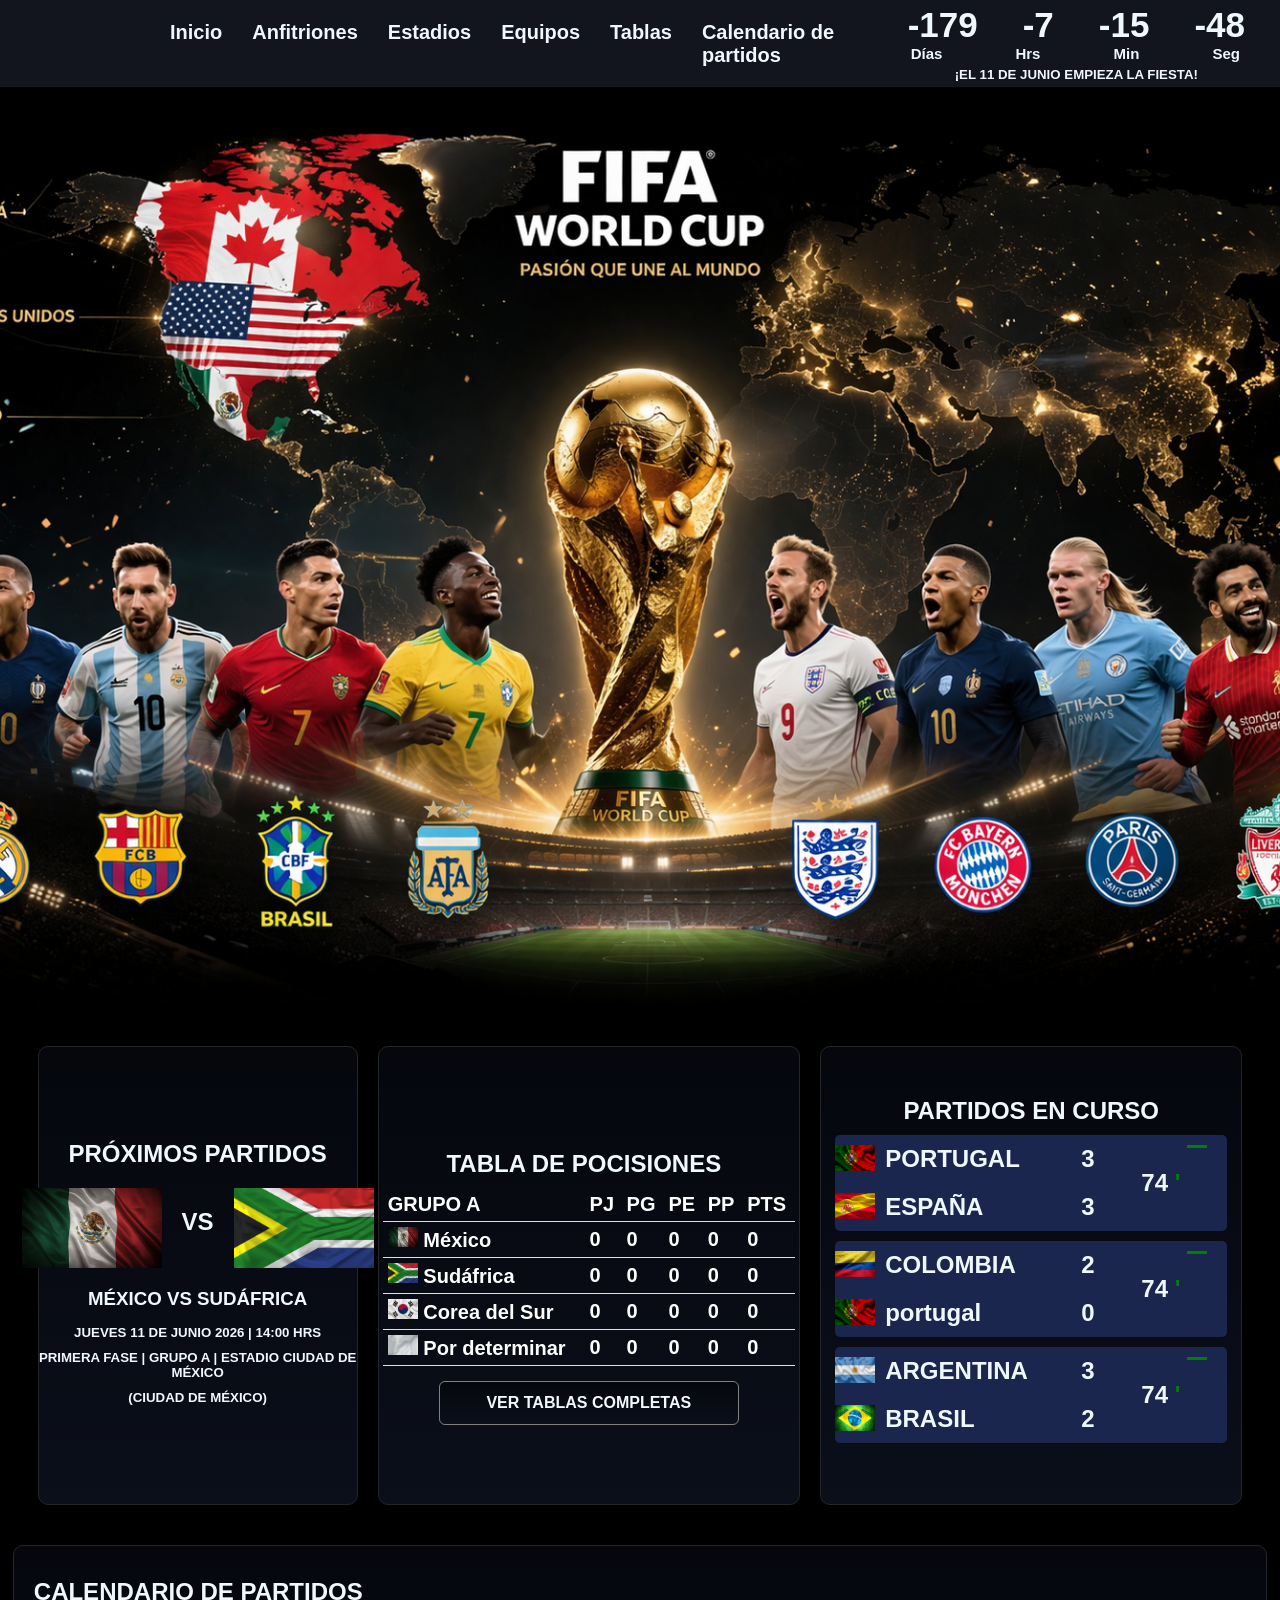
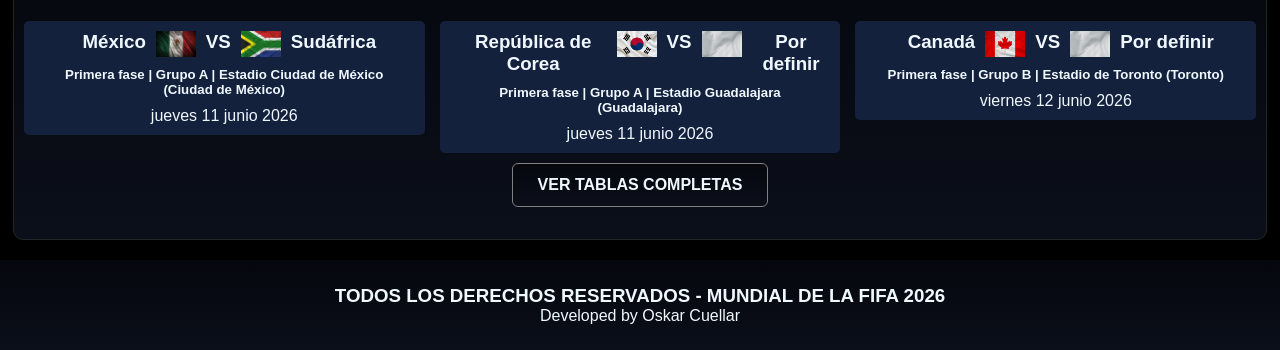
==== index.html @ 8d3743b7 "Primer commit" ====
<!DOCTYPE html>
<html lang="en">

<head>
    <meta charset="UTF-8">
    <meta name="viewport" content="width=device-width, initial-scale=1.0">
    <title>Mundial</title>
    <link rel="stylesheet" href="CSS/style.css">
    <script src="JS/script.js"></script>

</head>

<body>

    <header>
        <nav class="navegador">
            <div class="infos">
                <img src="Images/logo.png" alt="">
            </div>
            <ul class="info">
                <li><a href="index.html">Inicio</a></li>
                <li><a href="anfitriones.html">Anfitriones</a></li>
                <li><a href="estadios.html">Estadios</a></li>
                <li><a href="equipos.html">Equipos</a></li>
                <li><a href="">Tablas</a>
                    <ul class="submenu">
                        <li><a href="tablagrupos.html">Tablas de Grupos</a></li>
                        <li><a href="">Tabla de posiciones</a></li>
                    </ul>
                </li>
                <li><a href="calenpartidos.html">Calendario de partidos</a></li>

            </ul>

            <div class="tiempoindi">
                <div class="regresivo">
                    <h2 id="dias"></h2>
                    <h2 id="horas"></h2>
                    <h2 id="minutos"></h2>
                    <h2 id="segundos"></h2>
                </div>

                <div class="indicador">
                    <h3>Días</h3>
                    <h3>Hrs</h3>
                    <h3>Min</h3>
                    <h3>Seg</h3>
                </div>

                <div class="mensa">
                    <h5>¡EL 11 DE JUNIO EMPIEZA LA FIESTA!</h5>
                </div>
            </div>
        </nav>
    </header>

    <section class="Top">

    </section>

    <section class="mid">
        <div class="iz">
            <div class="contenido">
                <div class="titulo">
                    <h2>PRÓXIMOS PARTIDOS</h2>
                </div>

                <div class="enfrenta">
                    <img src="images/banderas/banderamexico.avif" alt="">
                    <h1>VS</h1>
                    <img src="images/banderas/banderasudafrica.avif" alt="">

                </div>

                <div class="botmid">
                    <h3>MÉXICO VS SUDÁFRICA</h3>
                    <H5>JUEVES 11 DE JUNIO 2026 | 14:00 HRS</H5>
                    <H5>PRIMERA FASE | GRUPO A | ESTADIO CIUDAD DE MÉXICO</H5>
                    <H5>(CIUDAD DE MÉXICO)</H5>

                </div>
            </div>

        </div>
        <div class="mi">
            <div class="contene">
                <div class="titulomi">
                    <h2>TABLA DE POCISIONES</h2>
                </div>
                <table class="Tablapos">

                    <tr>
                        <th>GRUPO A</th>
                        <th>PJ</th>
                        <th>PG</th>
                        <th>PE</th>
                        <th>PP</th>
                        <th>PTS</th>
                    </tr>
                    <tr>
                        <th class="imagen"><img src="images/banderas/banderamexico.avif" alt="">
                            México</th>
                        <th>0</th>
                        <th>0</th>
                        <th>0</th>
                        <th>0</th>
                        <th>0</th>
                    </tr>

                    <tr>
                        <th class="imagen"><img src="images/banderas/banderasudafrica.avif" alt="">
                            Sudáfrica</th>
                        <th>0</th>
                        <th>0</th>
                        <th>0</th>
                        <th>0</th>
                        <th>0</th>
                    </tr>

                    <tr>
                        <th class="imagen"><img src="images/banderas/banderakoreasur.jpg" alt="">
                            Corea del Sur</th>
                        <th>0</th>
                        <th>0</th>
                        <th>0</th>
                        <th>0</th>
                        <th>0</th>
                    </tr>

                    <tr>
                        <th class="imagen"><img src="images/banderas/banderablanca.avif" alt="">
                            Por determinar</th>
                        <th>0</th>
                        <th>0</th>
                        <th>0</th>
                        <th>0</th>
                        <th>0</th>
                    </tr>

                </table>
                <div class="boton">
                    <div class="botonmid">
                        <a href="tablagrupos.html">
                            VER TABLAS COMPLETAS
                        </a>
                    </div>
                </div>
            </div>
        </div>
        <div class="der">
            <div class="contenedorder">
                <div class="titulode">
                    <h2>PARTIDOS EN CURSO</h2>
                </div>
                <div class="partidos">
                    <div class="partido">
                        <div class="equipos">
                            <div class="equipo">
                                <img src="images/banderas/banderaportugal.jpg" alt="">
                                <h2>PORTUGAL</h2>
                            </div>
                            <div class="equipo">
                                <img src="images/banderas/banderaespaña.avif" alt="">
                                <h2>ESPAÑA</h2>
                            </div>
                        </div>
                        <div class="marcador">
                            <div class="goles">
                                <h2>3</h2>
                            </div>
                            <div class="goles">
                                <h2>3</h2>
                            </div>
                        </div>
                        <div class="tiempo">
                            <h2>74 <span>'</span></h2>
                        </div>
                        <div class="card">
                            <div class="linea-tiempo"></div>
                        </div>
                    </div>

                    <div class="partido">
                        <div class="equipos">
                            <div class="equipo">
                                <img src="images/banderas/banderacolombia.jfif" alt="">
                                <h2>COLOMBIA</h2>
                            </div>
                            <div class="equipo">
                                <img src="images/banderas/banderaportugal.jpg" alt="">
                                <h2>portugal</h2>
                            </div>
                        </div>
                        <div class="marcador">
                            <div class="goles">
                                <h2>2</h2>
                            </div>
                            <div class="goles">
                                <h2>0</h2>
                            </div>
                        </div>
                        <div class="tiempo">
                            <h2>74 <span>'</span></h2>
                        </div>
                        <div class="card">
                            <div class="linea-tiempo"></div>
                        </div>
                    </div>

                    <div class="partido">
                        <div class="equipos">
                            <div class="equipo">
                                <img src="images/banderas/banderaargentina.jpg" alt="">
                                <h2>ARGENTINA</h2>
                            </div>
                            <div class="equipo">
                                <img src="images/banderas/banderabrasil.jpg" alt="">
                                <h2>BRASIL</h2>
                            </div>
                        </div>
                        <div class="marcador">
                            <div class="goles">
                                <h2>3</h2>
                            </div>
                            <div class="goles">
                                <h2>2</h2>
                            </div>
                        </div>
                        <div class="tiempo">
                            <h2>74 <span>'</span></h2>
                        </div>
                        <div class="card">
                            <div class="linea-tiempo"></div>
                        </div>
                    </div>
                </div>
            </div>
        </div>
    </section>

    <footer class="bot">

        <div class="gen">
            <div class="contenebot">
                <div class="titulobot">
                    <h2>CALENDARIO DE PARTIDOS</h2>
                </div>
                <div class="programacion">
                    <div class="encuentros">
                        <div class="encuentro">
                            <div></div>
                            <h3>México </h3>
                            <img src="images/banderas/banderamexico.avif" alt="">
                            <h3>VS</h3>
                            <img src="images/banderas/banderasudafrica.avif" alt="">
                            <h3>Sudáfrica</h3>
                        </div>

                        <div class="encuentroinfo">
                            <h5>Primera fase | Grupo A | Estadio Ciudad de México (Ciudad de México)</h5>
                        </div>

                        <div class="fecha">
                            <p>jueves 11 junio 2026

                            </p>
                        </div>

                    </div>

                    <div class="encuentros">
                        <div class="encuentro">
                            <div></div>
                            <h3>República de Corea </h3>
                            <img src="images/banderas/banderakoreasur.jpg" alt="">
                            <h3>VS</h3>
                            <img src="images/banderas/banderablanca.avif" alt="">
                            <h3>Por definir</h3>
                        </div>

                        <div class="encuentroinfo">
                            <h5>Primera fase | Grupo A | Estadio Guadalajara (Guadalajara)</h5>
                        </div>

                        <div class="fecha">
                            <p>jueves 11 junio 2026

                            </p>
                        </div>

                    </div>

                    <div class="encuentros">
                        <div class="encuentro">
                            <div></div>
                            <h3>Canadá </h3>
                            <img src="images/banderas/banderacanada.jpg" alt="">
                            <h3>VS</h3>
                            <img src="images/banderas/banderablanca.avif" alt="">
                            <h3>Por definir</h3>
                        </div>

                        <div class="encuentroinfo">
                            <h5>Primera fase | Grupo B | Estadio de Toronto (Toronto)</h5>
                        </div>

                        <div class="fecha">
                            <p>viernes 12 junio 2026

                            </p>
                        </div>

                    </div>
                </div>

                <div class="btncalen">
                    <div class="btncalendario">
                        <a href="">
                            VER TABLAS COMPLETAS
                        </a>
                    </div>
                </div>
            </div>
        </div>

    </footer>

    <footer class="foot">
        <div class="derechos">
            <h3>TODOS LOS DERECHOS RESERVADOS - MUNDIAL DE LA FIFA 2026</h3>
            <p>Developed by Oskar Cuellar</p>
        </div>
    </footer>

</body>

</html>
---- CSS/style.css ----
*{
    margin: 0;
    padding: 0;
    box-sizing: border-box;
    font-family: Arial, Helvetica, sans-serif;
}

body {
    background: black
}

.navegador {
    display: flex;
    justify-content: space-between;
    background: rgba(20, 23, 31, 0.95);
    align-items: center;
    width: 100%;
    position: fixed;
    padding: 5px 20px;
    top: 0;
    

}

.navegador img {
    background-position: center;
    background-size: cover;
    width: 150px;
}



.info {
    display: flex;
    gap: 50px;
    list-style: none;
    transition: 03s;
    padding-right: 20px;
}

.info a {
    text-decoration: none;
    color: aliceblue;
    font-weight: 600;
    font-size: 20px;
    transition: 0.3s ease;
    display: block;
}

.infos {
    display: flex;
    gap: 10px;
    align-items: center;

}

.tiempoindi{
    padding-right: 15px;
    
}

.mensa{
    color: aliceblue;
    text-align: center;
    padding-top: 5px;
}

.regresivo{
    display: flex;
    gap: 45px;
    justify-content: space-between;
    
}

nav h2 {
    color: aliceblue;
    font-size: 35px;
}

.indicador{
    display: flex;
    gap: 40px;
    justify-content: space-between;
    padding: 0px 5px 0px 3px;
}

.indicador h3{
    color: aliceblue;
    font-size: 15px;
}
.submenu {
    display: none;
    position: absolute;
    background: rgba(20, 23, 31, 0.95);
    top: 100%;
    list-style: none;
    padding: 20px 40px;
}

.submenu li {
    border-bottom: 1px solid white;
}

.info li:hover .submenu {
    display: block;
}

.info {
    display: flex;
    gap: 30px;
    list-style: none;
}

.info li {
    position: relative;
}

.info a {
    text-decoration: none;
    color: aliceblue;
    font-weight: 600;
    font-size: 20px;
    transition: 0.3s ease;
    display: block;
}

.info a:hover {
    color: #14213d;

}

.Top {
    color: white;
    height: 900px;
    text-align: center;
    background: url("../images/fotoindex.png") center/cover no-repeat;
    background-size: cover;
    display: flex;
    justify-content: center;
    align-items: center;
    margin-top: 105px;
}

.Top h1 {
    font-size: 70px;
}

.tiempomundial{
    align-items: center;
}

.marca{
    display: flex;
    justify-content: center;
    margin-top: 20px ;
    gap: 10px;

}

.mid {
    display: flex;
    justify-content: center;
    align-items: center;
    height: 60vh;
    gap: 20px;

}

.iz {
    width: 25%;
    height: 85%;
    border-radius: 10px;
    background: linear-gradient(0deg, #0b0f1a, #05070d);
    border: 1px #222725 solid;
    display: flex;
    justify-content: center;
    align-items: center;


}

.mi {
    width: 33%;
    height: 85%;
    border-radius: 10px;
    background: linear-gradient(0deg, #0b0f1a, #05070d);
    border: 1px #222725 solid;
    display: flex;
    align-items: center;
    justify-content: center;


}

.der {
    width: 33%;
    height: 85%;
    border-radius: 10px;
    background: linear-gradient(0deg, #0b0f1a, #05070d);
    border: 1px #222725 solid;
    display: flex;
    justify-content: center;
    align-items: center;
}

.bot {
    display: flex;
    justify-content: center;
    align-items: center;
    height: 35vh;
    padding-bottom: 20px;
}

.gen {
    width: 98%;
    height: 100%;
    border-radius: 10px;
    background: linear-gradient(0deg, #0b0f1a, #05070d);
    border: 1px #222725 solid;
    display: flex;
    align-items: center;
    justify-content: center;

}

.contenebot{
    width: 100%;
}

.titulo {
    color: aliceblue;
    font-size: 16px;
    padding: 0px 0px 20px 0px;
    text-align: center;

}



.contenido {
    color: aliceblue;
    text-align: center;

}

.contenido img {
    width: 140px;
    height: 80px;
}

.contenido h1 {
    color: aliceblue;
    padding: 20px 0px;

}

.contenido h3 {
    padding: 20px 0px 10px 0px;
}

.enfrenta {
    display: flex;
    gap: 20px;
    justify-content: space-between;
    
}

.botmid {
    text-align: center;
    gap: 20px;
    flex-wrap: wrap;
    color: aliceblue;
}

.botmid h5{
    padding: 5px;
}

.Tablapos {
    text-align: left;
    width: 100%;
    border-collapse: collapse;
    color: white;
    font-size: 20px;
}

.Tablapos th,
.Tablapos td {
    border-bottom: 1px solid wheat;
    padding: 5px;
}

.imagen img {
    width: 30px;
    height: 20px;
}

.contene {
    width: 98%;
    font-size: 25px;
    text-align: center;
    color: aliceblue;

}

.titulomi {
    color: aliceblue;
    font-size: 16px;
    padding: 40px 20px 10px 10px;
    text-align: center;

}

.boton{
    display: flex;
    justify-content: center;
}

.botonmid {
    background: linear-gradient(0deg, #0b0f1a, #05070d);
    margin: 15px;
    color: white;
    display: flex;
    justify-content: center;
    width: 300px;
    padding: 12px 25px;
    border-radius: 6px;
    cursor: pointer;
    transition: 0.3s;
    border: 1px solid gray;
}

.botonmid a {
    text-decoration: none;
    color: aliceblue;
    font-weight: 600;
    font-size: 16px;
    transition: 0.3s ease;
    display: block;
}

.botonmid a:hover {
    color: #14213d;

}

.titulode {
    color: aliceblue;
    font-size: 16px;
    text-align: center;
}

.contenedorder{
    width: 98%;
}

.partido {
    display: flex;
    background-color: #1b264f;
    border-radius: 5px;
    margin: 10px;
    transition: 0.3s;
    color: aliceblue;
}

.partido:hover {
    transform: translateY(-5px);
}

.equipos {
    width: 65%;
}

.equipo {
    display: flex;
    padding: 10px 0px;
    gap: 10px;
}

.equipo img {
    width: 40px;
    height: 26px;
    display: flex;
    justify-content: center;
}

.goles {
    padding: 10px 0px;
}

.tiempo {
    width: 35%;
    display: flex;
    justify-content: center;
    align-items: center;
}

.tiempo span {
    color: green;
}

.card {
    position: relative;
    border-radius: 15px;
}

.linea-tiempo {
    position: absolute;
    top: 10px;
    right: 20px;
    width: 20px;
    height: 3px;
    background: green;
    animation: tiempo 0.8s linear infinite alternate;
}

@keyframes tiempo {
    0% {
        transform: translateX(0);
    }

    100% {
        transform: translateX(-30px);
    }
}

.titulobot {
    color: aliceblue;
    padding: 0px 0px 10px 20px;
    
}

.programacion {
    width: 100%;
    display: flex;
    justify-content: center;
    justify-content: center;
    margin-top: 5px;
    gap: 15px;

}

.encuentros {
    color: aliceblue;
    text-align: center;
    background: #14213d;
    padding: 10px;
    width: 32%;
    height: 80%;
    transition: 0.3s;
    border-radius: 5px;

}

.encuentros:hover {
    transform: translateY(-5px);
}

.encuentro {
    display: flex;
    justify-content: center;
    gap: 10px;
}

.encuentro img {
    width: 40px;
    height: 26px;
    display: flex;
}

.encuentroinfo {
    padding: 10px;
}

.btncalen {
    display: flex;
    justify-content: center;
    margin-top: 10px;
}

.btncalendario {
    background: linear-gradient(0deg, #0b0f1a, #05070d);
    color: white;
    padding: 12px 25px;
    border-radius: 6px;
    cursor: pointer;
    transition: 0.3s;
    border: 1px solid gray;
}

.btncalendario a {
    text-decoration: none;
    color: aliceblue;
    font-weight: 600;
    font-size: 16px;
    transition: 0.3s ease;
    display: block;
}

.btncalendario a:hover {
    color: #14213d;
}

.foot {
    background: linear-gradient(0deg, #0b0f1a, #05070d);
    height: 10vh;
    display: flex;
    color: aliceblue;
    align-items: center;
    justify-content: center;
}

.derechos {
    text-align: center;
}
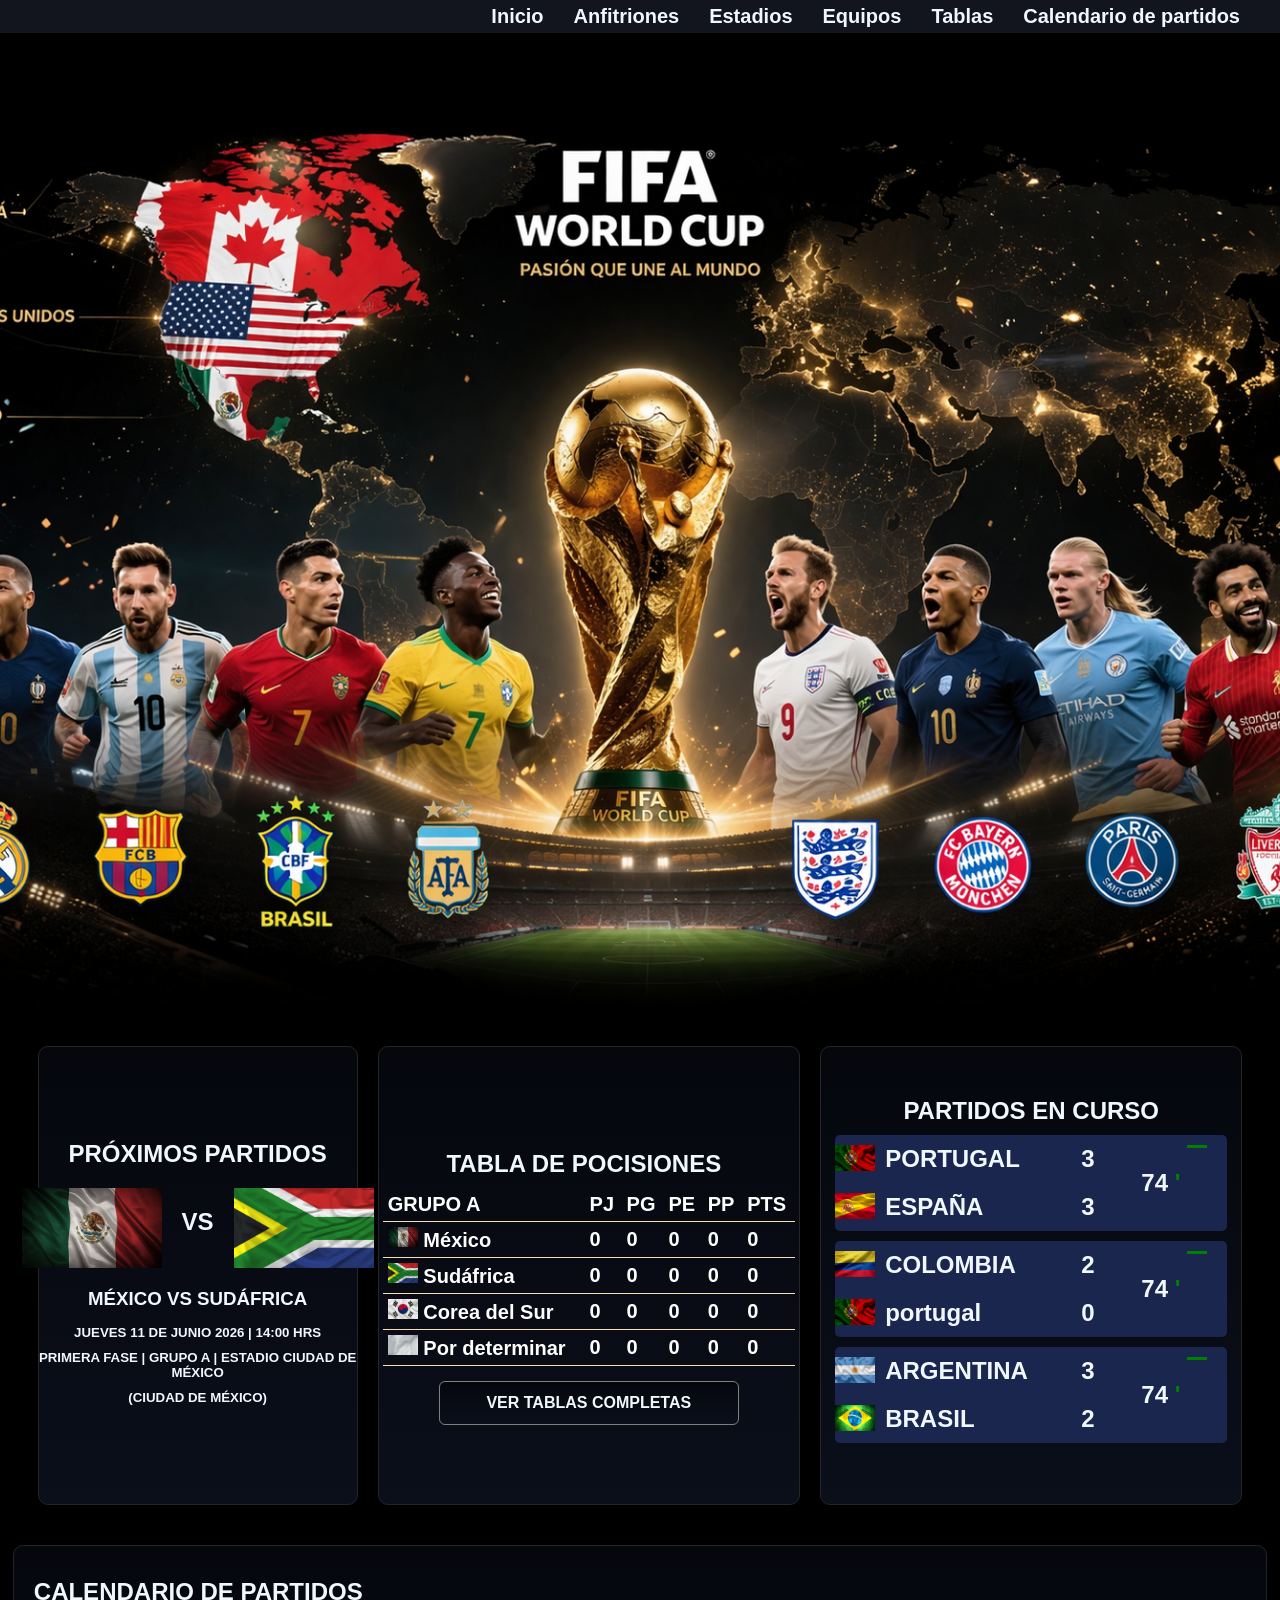
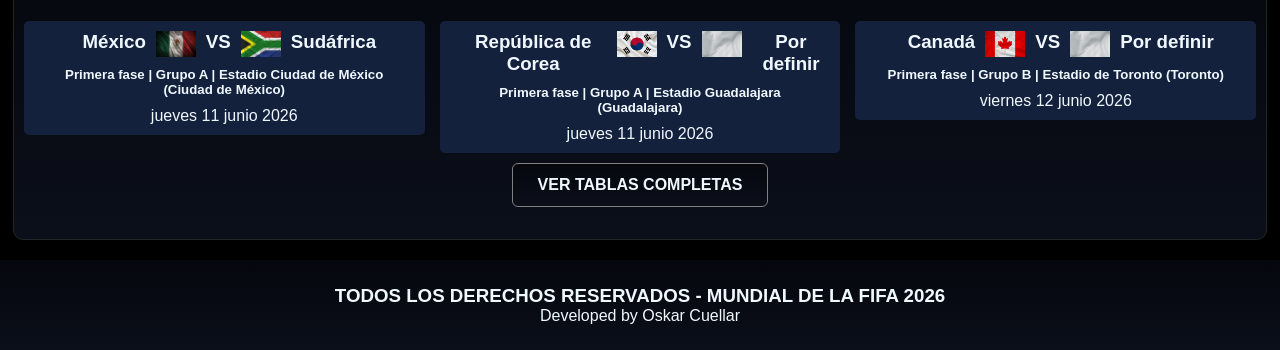
==== commit a46857d1: "Eliminación del tiempo regresivo" ====
--- a/index.html
+++ b/index.html
@@ -31,26 +31,6 @@
                 <li><a href="calenpartidos.html">Calendario de partidos</a></li>
 
             </ul>
-
-            <div class="tiempoindi">
-                <div class="regresivo">
-                    <h2 id="dias"></h2>
-                    <h2 id="horas"></h2>
-                    <h2 id="minutos"></h2>
-                    <h2 id="segundos"></h2>
-                </div>
-
-                <div class="indicador">
-                    <h3>Días</h3>
-                    <h3>Hrs</h3>
-                    <h3>Min</h3>
-                    <h3>Seg</h3>
-                </div>
-
-                <div class="mensa">
-                    <h5>¡EL 11 DE JUNIO EMPIEZA LA FIESTA!</h5>
-                </div>
-            </div>
         </nav>
     </header>
 
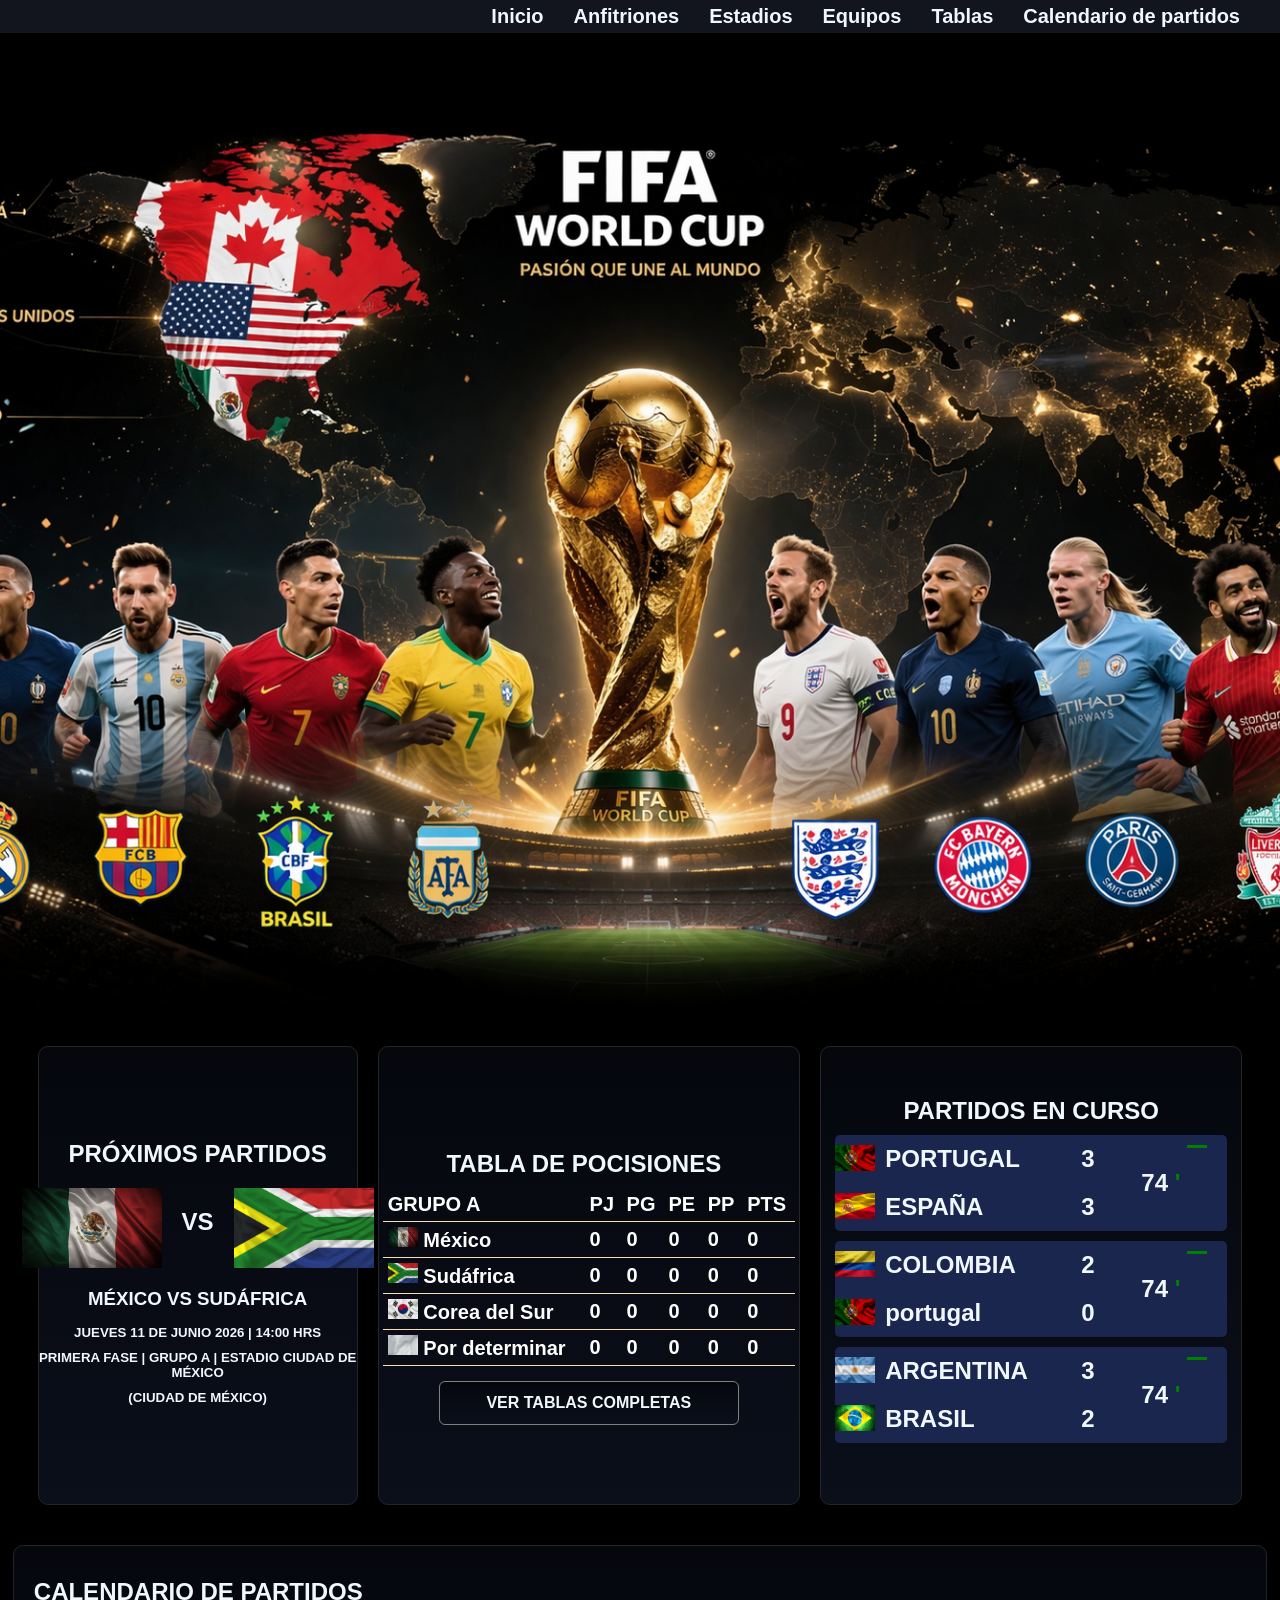
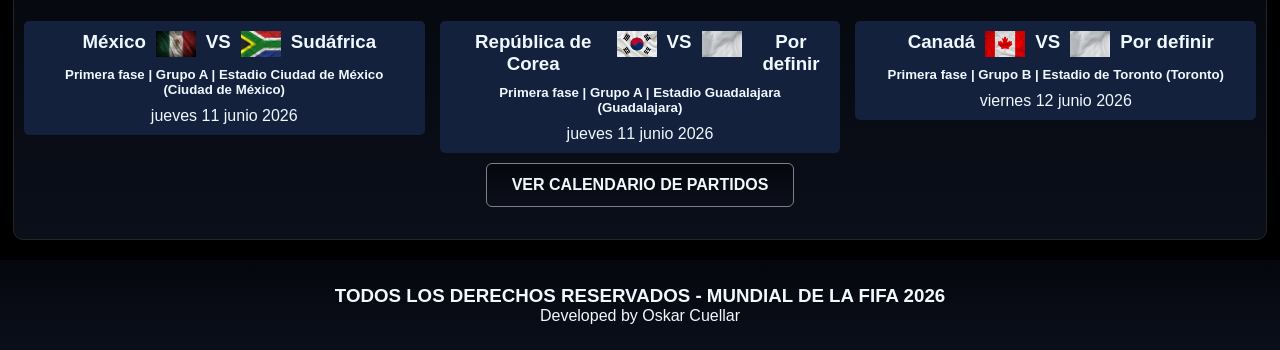
==== commit d12a31dd: "Redireccionamiento y creacion de pagina de calendario de partidos para la prueba" ====
--- a/index.html
+++ b/index.html
@@ -25,7 +25,7 @@
                 <li><a href="">Tablas</a>
                     <ul class="submenu">
                         <li><a href="tablagrupos.html">Tablas de Grupos</a></li>
-                        <li><a href="">Tabla de posiciones</a></li>
+                        <li><a href="tablaposiciones.html">Tabla de posiciones</a></li>
                     </ul>
                 </li>
                 <li><a href="calenpartidos.html">Calendario de partidos</a></li>
@@ -120,7 +120,7 @@
                 </table>
                 <div class="boton">
                     <div class="botonmid">
-                        <a href="tablagrupos.html">
+                        <a href="tablaposiciones.html">
                             VER TABLAS COMPLETAS
                         </a>
                     </div>
@@ -296,7 +296,7 @@
                 <div class="btncalen">
                     <div class="btncalendario">
                         <a href="">
-                            VER TABLAS COMPLETAS
+                            VER CALENDARIO DE PARTIDOS
                         </a>
                     </div>
                 </div>
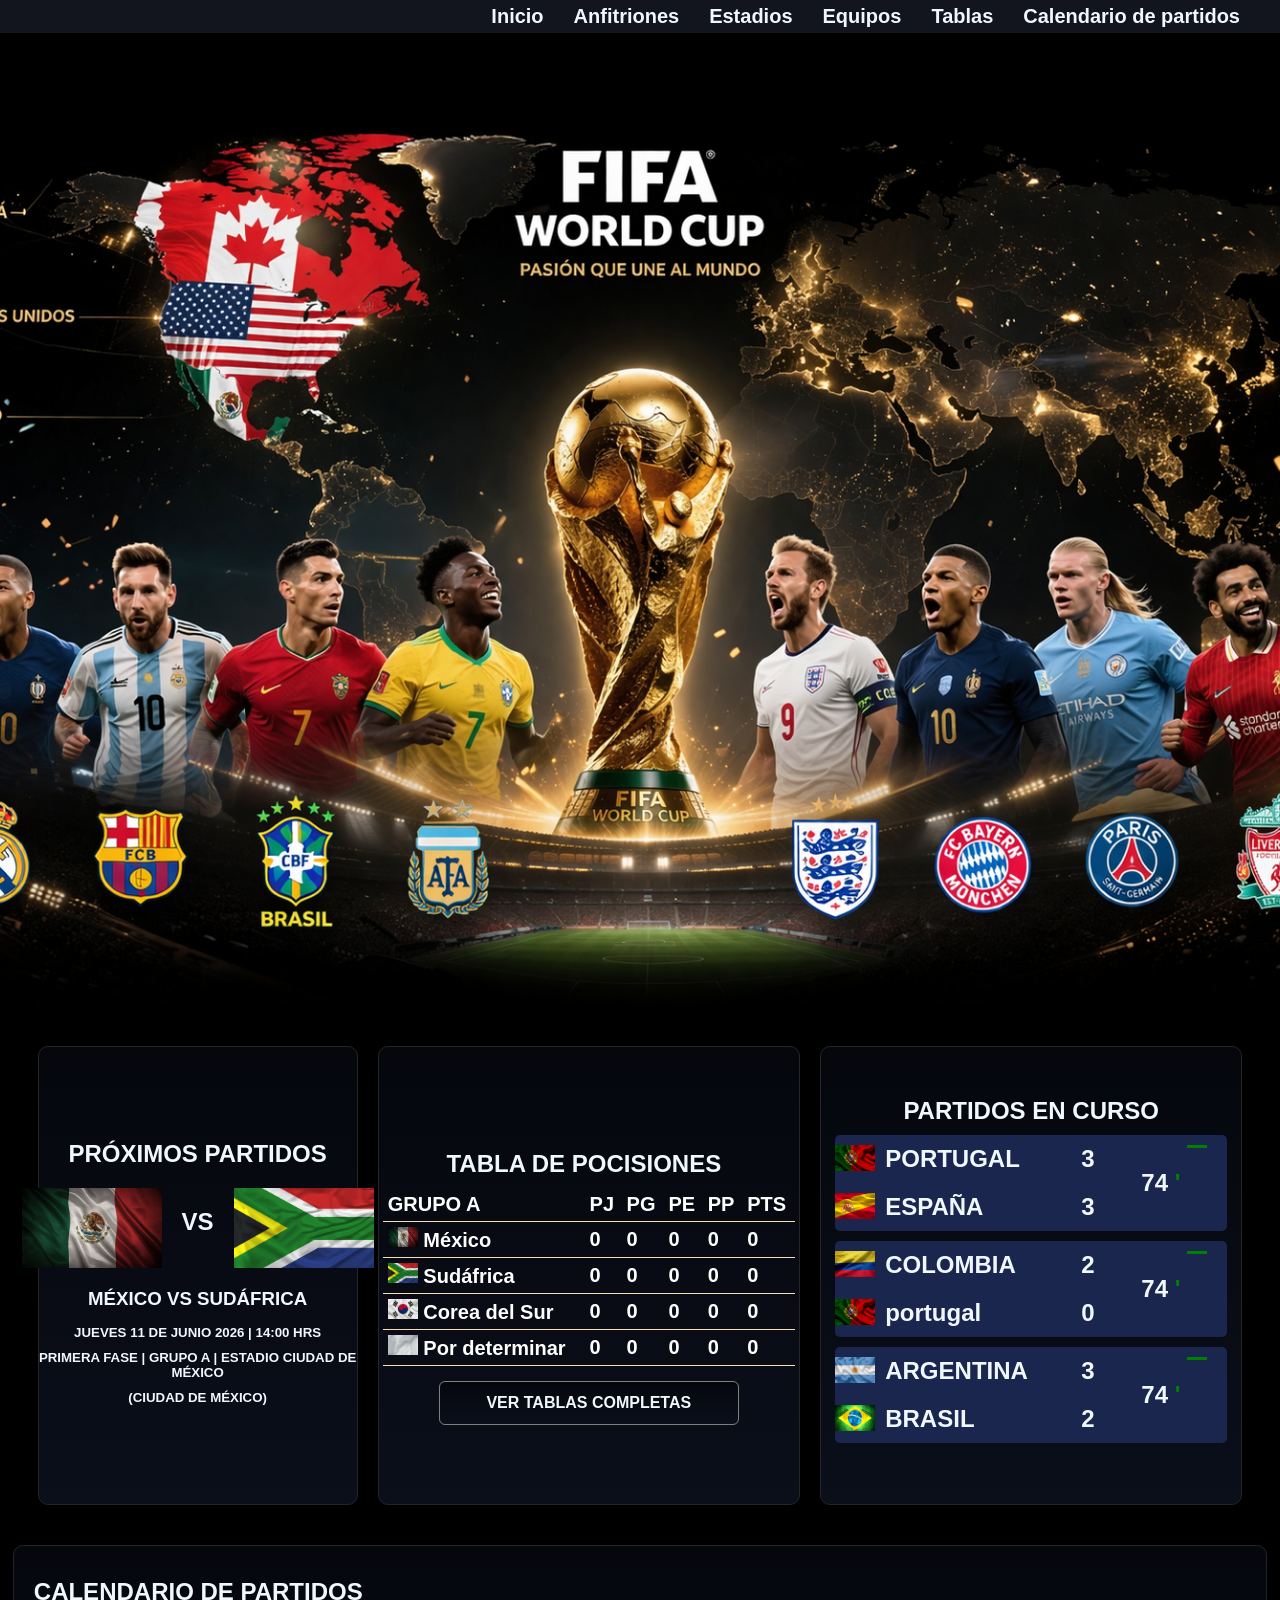
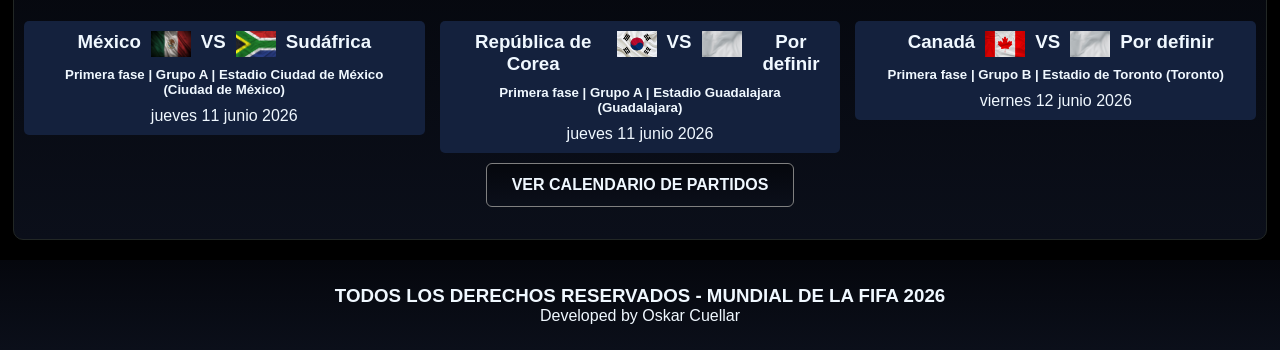
==== commit f51acbe6: "Creacion de pagina calendario de partidos" ====
--- a/index.html
+++ b/index.html
@@ -227,8 +227,7 @@
                 </div>
                 <div class="programacion">
                     <div class="encuentros">
-                        <div class="encuentro">
-                            <div></div>
+                        <div class="encuentro">                            
                             <h3>México </h3>
                             <img src="images/banderas/banderamexico.avif" alt="">
                             <h3>VS</h3>
@@ -295,7 +294,7 @@
 
                 <div class="btncalen">
                     <div class="btncalendario">
-                        <a href="">
+                        <a href="calenpartidos.html">
                             VER CALENDARIO DE PARTIDOS
                         </a>
                     </div>
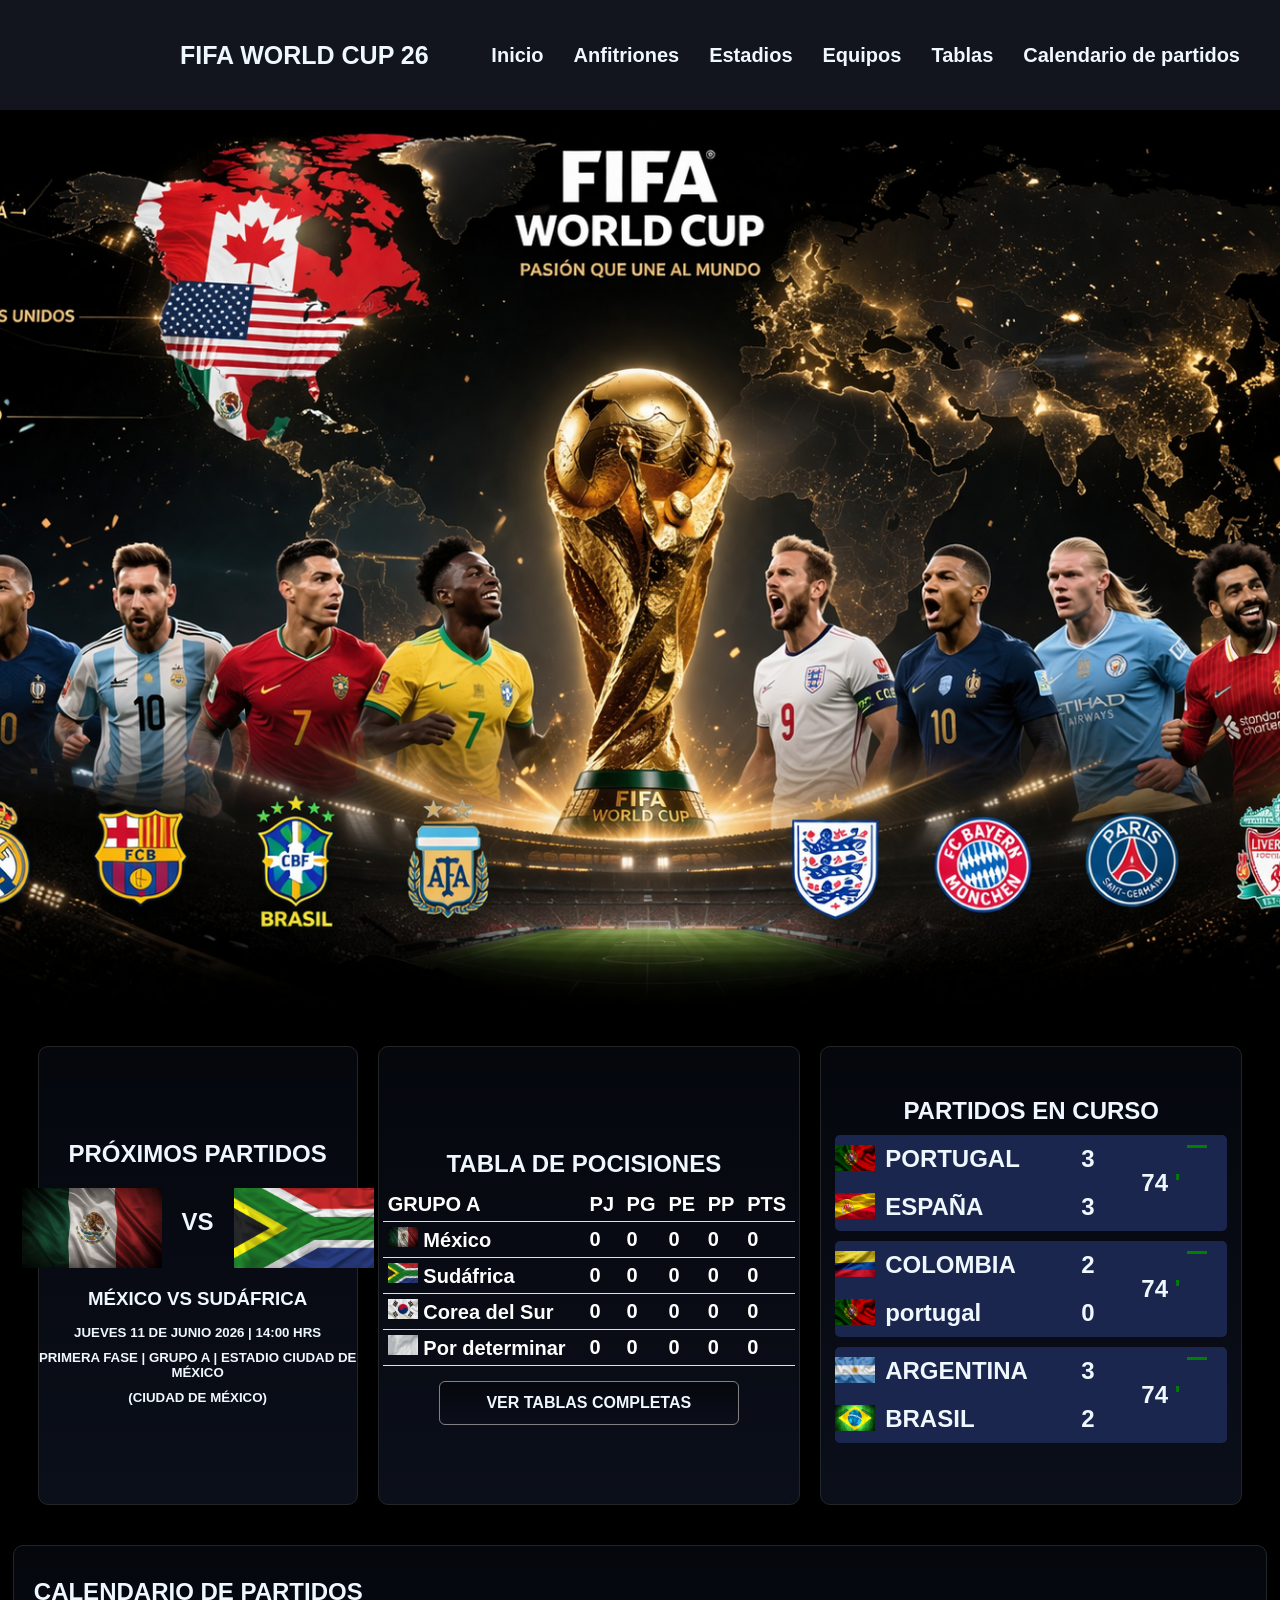
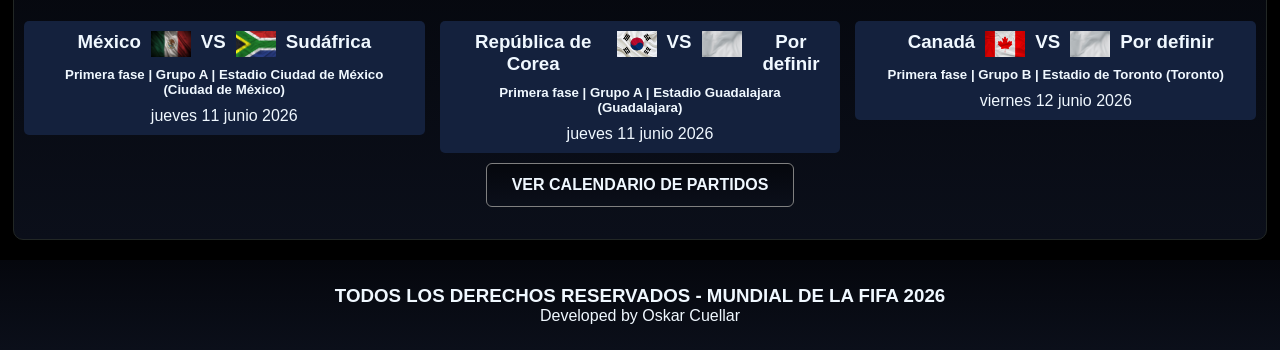
==== commit 2777936d: "ajuste style del nav" ====
--- a/index.html
+++ b/index.html
@@ -16,6 +16,7 @@
         <nav class="navegador">
             <div class="infos">
                 <img src="Images/logo.png" alt="">
+                <H2>FIFA WORLD CUP 26</H2>
             </div>
             <ul class="info">
                 <li><a href="index.html">Inicio</a></li>
--- a/CSS/style.css
+++ b/CSS/style.css
@@ -15,6 +15,7 @@
     background: rgba(20, 23, 31, 0.95);
     align-items: center;
     width: 100%;
+    height: 110px;
     position: fixed;
     padding: 5px 20px;
     top: 0;
@@ -74,7 +75,7 @@
 
 nav h2 {
     color: aliceblue;
-    font-size: 35px;
+    font-size: 25px;
 }
 
 .indicador{
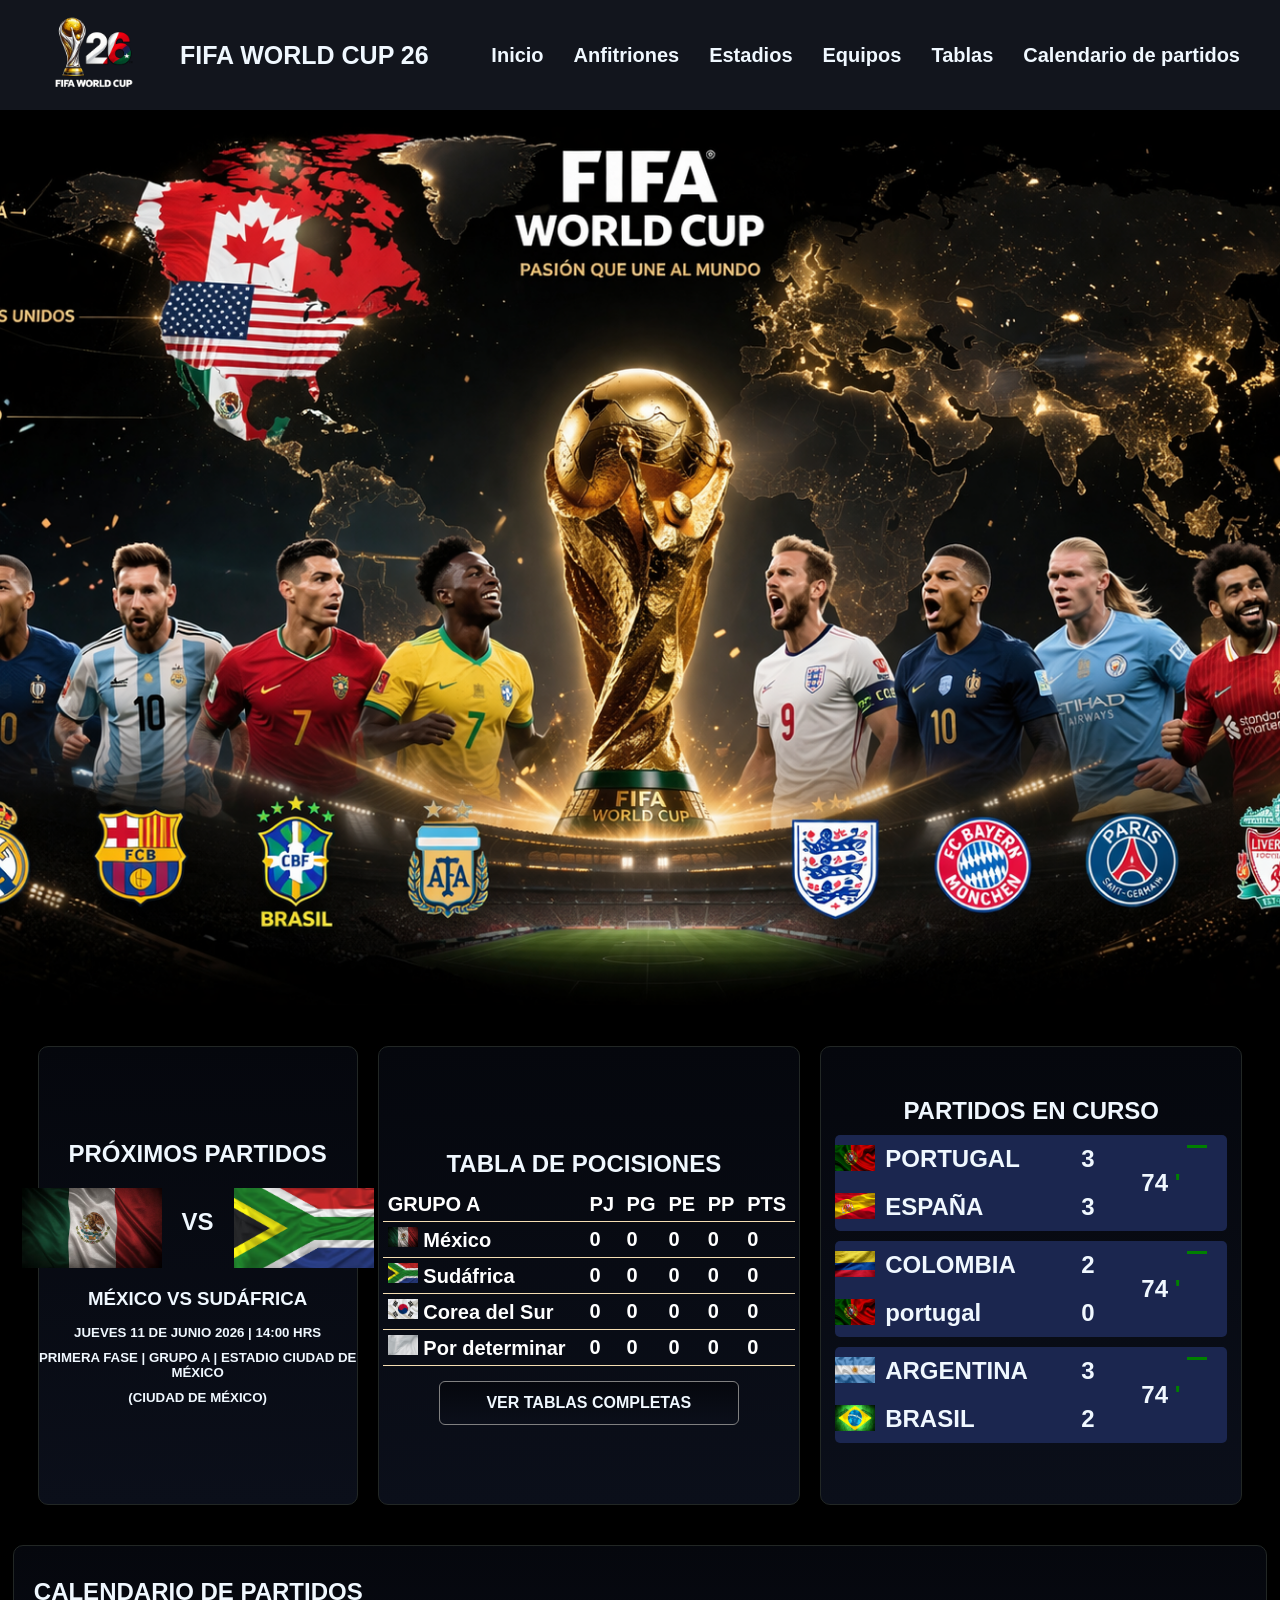
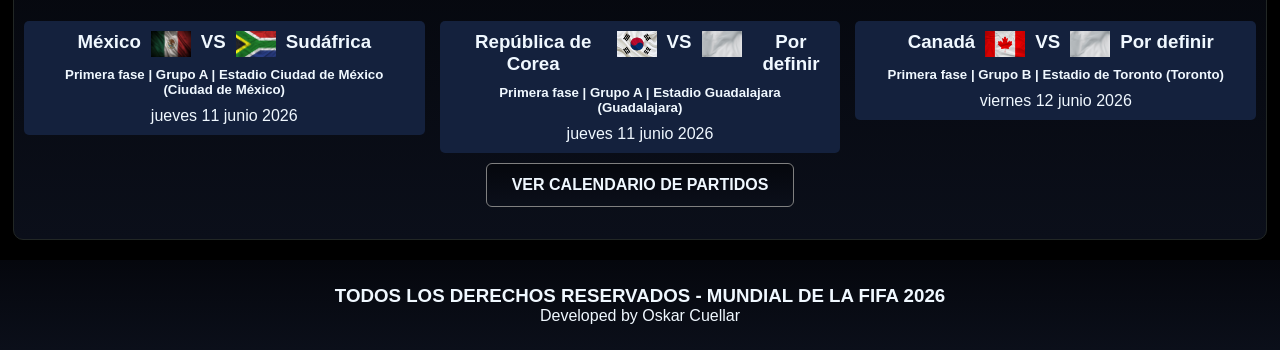
==== commit 3e10dcf5: "fix: corregir ruta del logo (Images/ -> images/) GitHub Pages corre sobre Linux y distingue mayuscul" ====
--- a/index.html
+++ b/index.html
@@ -15,7 +15,7 @@
     <header>
         <nav class="navegador">
             <div class="infos">
-                <img src="Images/logo.png" alt="">
+                <img src="images/logo.png" alt="">
                 <H2>FIFA WORLD CUP 26</H2>
             </div>
             <ul class="info">
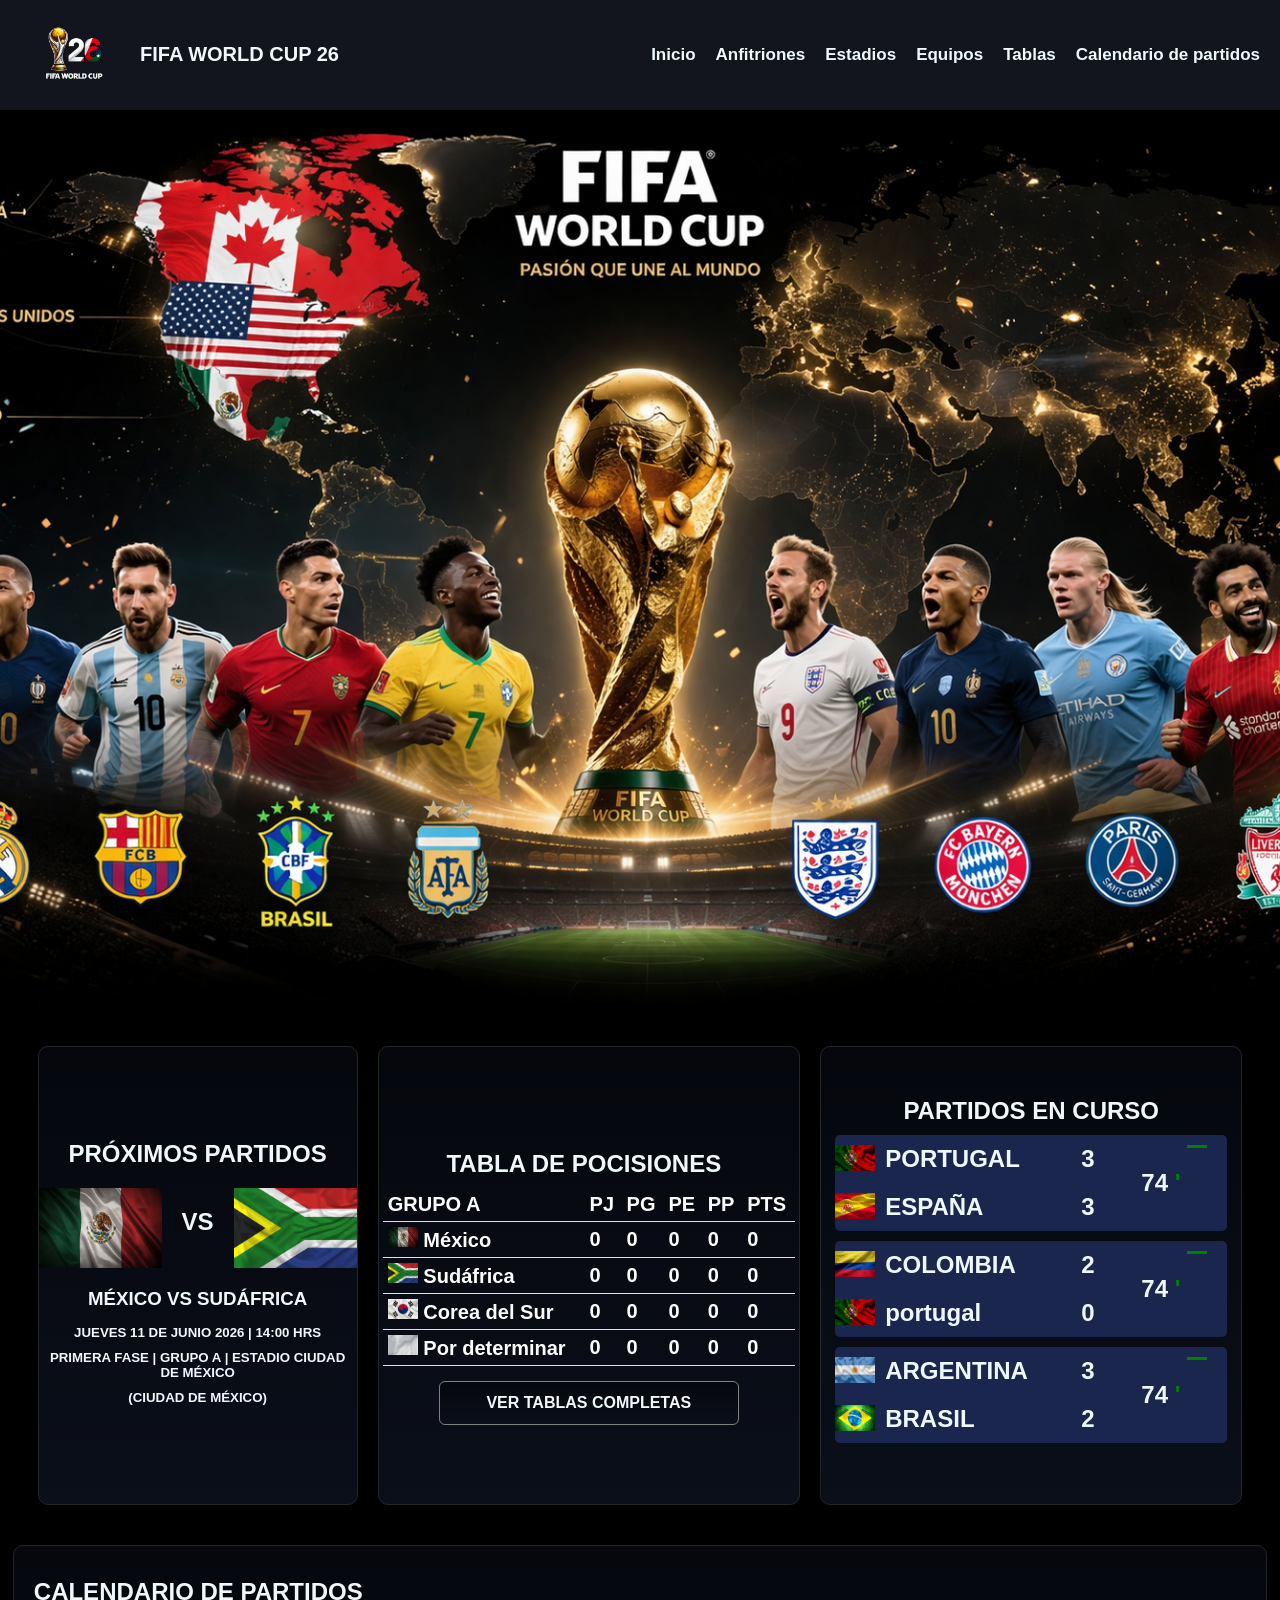
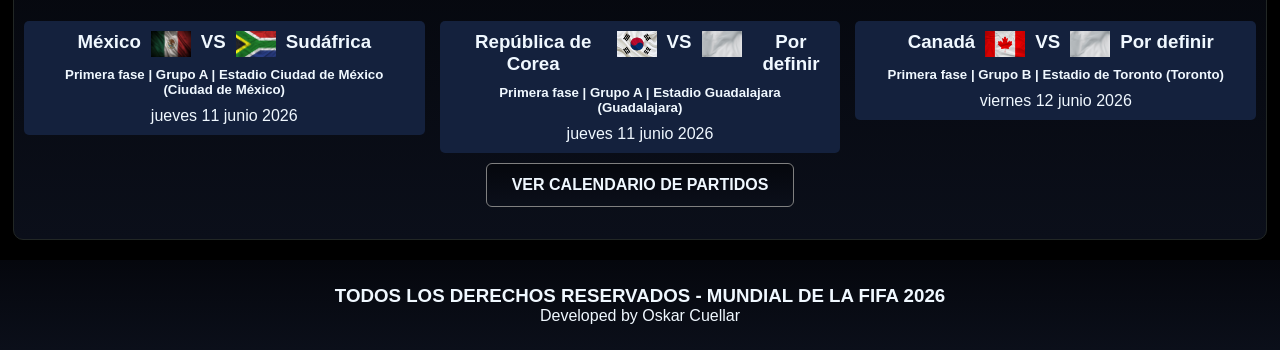
==== commit a93630c3: "diseño responsive incompleto" ====
--- a/index.html
+++ b/index.html
@@ -8,6 +8,8 @@
     <link rel="stylesheet" href="CSS/style.css">
     <script src="JS/script.js"></script>
 
+    <link rel="stylesheet" href="CSS/responsive.css">
+    <script src="JS/nav.js" defer></script>
 </head>
 
 <body>
@@ -18,7 +20,12 @@
                 <img src="images/logo.png" alt="">
                 <H2>FIFA WORLD CUP 26</H2>
             </div>
-            <ul class="info">
+            <button class="menu-btn" type="button" aria-label="Abrir menú" aria-expanded="false" aria-controls="menu-principal">
+                <span></span>
+                <span></span>
+                <span></span>
+            </button>
+            <ul class="info" id="menu-principal">
                 <li><a href="index.html">Inicio</a></li>
                 <li><a href="anfitriones.html">Anfitriones</a></li>
                 <li><a href="estadios.html">Estadios</a></li>
--- a/CSS/style.css
+++ b/CSS/style.css
@@ -513,4 +513,132 @@
 
 .derechos {
     text-align: center;
-}+}
+/* ============================================================
+   Responsive
+   ============================================================ */
+@media (max-width: 1024px) {
+    .Top {
+        height: 60vh;
+        min-height: 380px;
+    }
+
+    .Top h1 {
+        font-size: 44px;
+    }
+
+    .mid {
+        flex-wrap: wrap;
+        height: auto;
+        padding: 20px 15px;
+        gap: 15px;
+    }
+
+    .iz,
+    .mi,
+    .der {
+        width: 100%;
+        height: auto;
+        padding: 20px 10px;
+    }
+
+    .bot {
+        height: auto;
+        padding: 0 15px 20px 15px;
+    }
+
+    .gen {
+        height: auto;
+        padding: 15px 0;
+    }
+
+    .encuentros {
+        width: 47%;
+    }
+}
+
+@media (max-width: 700px) {
+    .Top {
+        height: 45vh;
+        min-height: 260px;
+        margin-top: 110px;
+    }
+
+    .Top h1 {
+        font-size: 30px;
+    }
+
+    .titulo,
+    .titulomi,
+    .titulode {
+        padding: 10px 5px;
+    }
+
+    .contenido img {
+        width: 90px;
+        height: 55px;
+    }
+
+    .contenido h1 {
+        font-size: 22px;
+        padding: 10px 0;
+    }
+
+    .botmid h3 {
+        font-size: 15px;
+    }
+
+    .botmid h5 {
+        font-size: 11px;
+    }
+
+    .Tablapos {
+        font-size: 13px;
+    }
+
+    .Tablapos th,
+    .Tablapos td {
+        padding: 4px 2px;
+    }
+
+    .contene {
+        font-size: 18px;
+    }
+
+    .botonmid {
+        width: 100%;
+        max-width: 300px;
+        margin: 12px 0;
+    }
+
+    .encuentros {
+        width: 100%;
+    }
+
+    .equipo img {
+        width: 30px;
+        height: 20px;
+    }
+
+    .partido {
+        font-size: 13px;
+    }
+
+    .titulobot {
+        padding: 0 0 10px 10px;
+    }
+
+    .foot {
+        height: auto;
+        min-height: 10vh;
+        padding: 18px 15px;
+    }
+
+    .derechos h3 {
+        font-size: 14px;
+    }
+
+    .derechos p {
+        font-size: 12px;
+    }
+}
--- a/CSS/responsive.css
+++ b/CSS/responsive.css
@@ -0,0 +1,173 @@
+/* ============================================================
+   Responsive del navegador - compartido por todas las paginas.
+   Se enlaza despues de la hoja propia de cada pagina, por eso
+   puede sobrescribir sin necesidad de !important.
+   ============================================================ */
+
+/* --- Ajustes base, aplican en cualquier tamano --- */
+html {
+    -webkit-text-size-adjust: 100%;
+}
+
+body {
+    overflow-x: hidden;
+}
+
+img {
+    max-width: 100%;
+}
+
+/* style.css era la unica hoja sin z-index en el nav */
+.navegador {
+    z-index: 100;
+}
+
+/* Boton hamburguesa: oculto en escritorio */
+.menu-btn {
+    display: none;
+    background: none;
+    border: 0;
+    padding: 10px;
+    cursor: pointer;
+    line-height: 0;
+}
+
+.menu-btn span {
+    display: block;
+    width: 28px;
+    height: 3px;
+    margin: 5px 0;
+    background: aliceblue;
+    border-radius: 2px;
+    transition: 0.3s ease;
+}
+
+/* Las tres barras se vuelven una X al abrir */
+.menu-btn.abierto span:nth-child(1) {
+    transform: translateY(8px) rotate(45deg);
+}
+
+.menu-btn.abierto span:nth-child(2) {
+    opacity: 0;
+}
+
+.menu-btn.abierto span:nth-child(3) {
+    transform: translateY(-8px) rotate(-45deg);
+}
+
+/* ============================================================
+   Pantallas medianas: el nav todavia cabe, solo hay que apretarlo
+   ============================================================ */
+@media (max-width: 1300px) {
+    .navegador {
+        padding: 5px 20px;
+    }
+
+    .navegador img {
+        width: 110px;
+    }
+
+    nav h2 {
+        font-size: 20px;
+    }
+
+    .info {
+        gap: 20px;
+        padding-right: 0;
+    }
+
+    .info a {
+        font-size: 17px;
+    }
+}
+
+/* ============================================================
+   Tablet y movil: los enlaces pasan al menu hamburguesa
+   ============================================================ */
+@media (max-width: 1024px) {
+    .menu-btn {
+        display: block;
+    }
+
+    /* El panel se despliega justo debajo de la barra (110px de alto) */
+    .navegador .info {
+        display: none;
+        position: absolute;
+        top: 110px;
+        left: 0;
+        right: 0;
+        flex-direction: column;
+        gap: 0;
+        padding: 10px 0;
+        background: rgba(20, 23, 31, 0.98);
+        border-top: 1px solid #2a2f3a;
+        max-height: calc(100vh - 110px);
+        overflow-y: auto;
+        z-index: 100;
+    }
+
+    .navegador .info.abierto {
+        display: flex;
+    }
+
+    .info > li {
+        width: 100%;
+    }
+
+    .info > li + li {
+        border-top: 1px solid rgba(255, 255, 255, 0.12);
+    }
+
+    .info a {
+        font-size: 18px;
+        padding: 14px 24px;
+    }
+
+    /* El submenu deja de flotar y se abre en linea */
+    .submenu {
+        position: static;
+        display: none;
+        padding: 0;
+        background: rgba(0, 0, 0, 0.35);
+    }
+
+    /* En tactil el hover no sirve, lo abre el clic */
+    .info li:hover .submenu {
+        display: none;
+    }
+
+    .info li.abierto > .submenu {
+        display: block;
+    }
+
+    .submenu li {
+        border-bottom: 0;
+        border-top: 1px solid rgba(255, 255, 255, 0.12);
+    }
+
+    .submenu a {
+        padding-left: 44px;
+        font-weight: 500;
+    }
+
+    nav h2 {
+        font-size: 18px;
+    }
+}
+
+/* ============================================================
+   Celular
+   ============================================================ */
+@media (max-width: 560px) {
+    .navegador {
+        padding: 5px 12px;
+    }
+
+    .navegador img {
+        width: 80px;
+    }
+
+    nav h2 {
+        font-size: 15px;
+    }
+}
